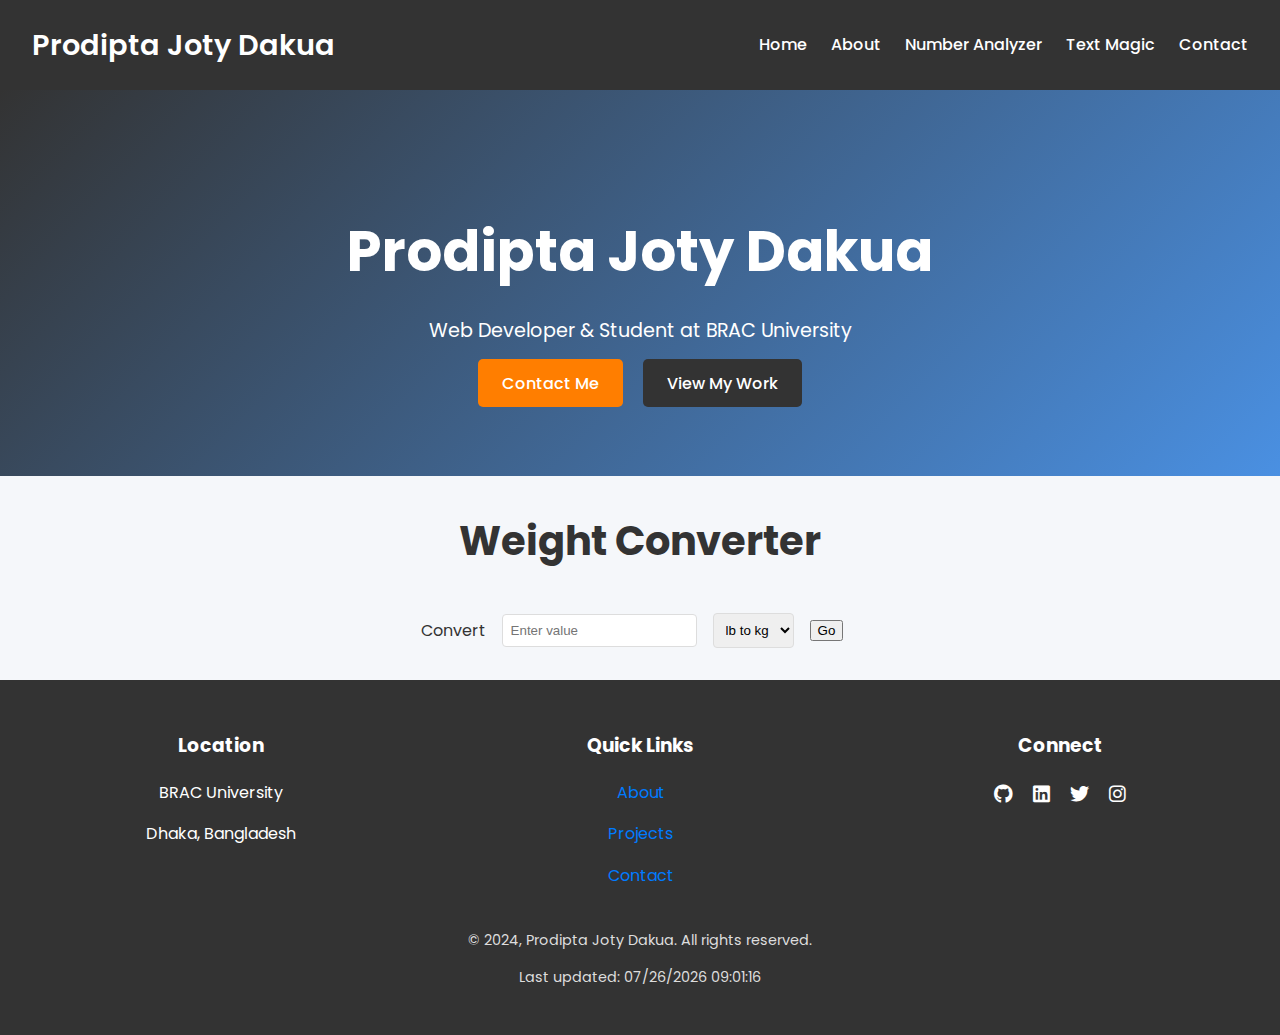
==== heroconverter.html @ 032b9b22 "New Features like hero converter, number analyzer, text magic" ====
<!DOCTYPE html>
<html lang="en">
<head>
    <meta charset="UTF-8">
    <meta name="viewport" content="width=device-width, initial-scale=1.0">
    <title>Prodipta Joty Dakua - Personal Webpage</title>
    <link rel="stylesheet" href="styles.css">
    <script src="script.js"></script>
    <link href="https://fonts.googleapis.com/css2?family=Poppins:wght@300;400;500;600;700&display=swap" rel="stylesheet">
    <!-- Add Font Awesome for icons -->
    <link rel="stylesheet" href="https://cdnjs.cloudflare.com/ajax/libs/font-awesome/6.0.0/css/all.min.css">
</head>
<body>
    <nav class="navbar">
        <div class="nav-container">
            <a href="#" class="nav-logo">Prodipta Joty Dakua</a>
            <ul class="nav-links">
                <li><a href="index.html" class="btn btn-secondary" id="viewHomeBtn">Home</a></li>
                <li><a href="#about">About</a></li>
                <li><a href="number_analyez.html" class="btn btn-secondary" id="viewProjectBtn">Number Analyzer</a></li>
                <li><a href="textmagic.html" class="btn btn-secondary" id="viewProjectBtn">Text Magic</a></li>
                <li><a href="#contact">Contact</a></li>
            </ul>
        </div>
    </nav>


    <header>
        <div class="header-content">
            <h1 class="header-title">Prodipta Joty Dakua</h1>
            <p class="header-subtitle">Web Developer & Student at BRAC University</p>
            <div class="header-buttons">
                <a href="#contact" class="btn btn-primary">Contact Me</a>
                <a href="project.html" class="btn btn-secondary" id="viewProjectBtn">View My Work</a>
            </div>
        </div>
    </header>

<!-- Weight Converter -->
<div class="section">
    <div class="section-header">
        <h2>Weight Converter</h2>
    </div>
    <div class="converter-container">
        <label>Convert</label>
        <input type="text" id="weight-input" placeholder="Enter value">
        <select id="unit-select">
            <option value="lb-to-kg">lb to kg</option>
            <option value="kg-to-lb">kg to lb</option>
        </select>
        <button id="convert-btn">Go</button>
        <span id="convert-result"></span>
    </div>
</div>


<footer class="footer">
    <div class="footer-content">
        <div class="footer-section">
            <h3>Location</h3>
            <p>BRAC University</p>
            <p>Dhaka, Bangladesh</p>
        </div>
        <div class="footer-section">
            <h3>Quick Links</h3>
            <p><a href="#about">About</a></p>
            <p><a href="#projects">Projects</a></p>
            <p><a href="#contact">Contact</a></p>
        </div>
        <div class="footer-section">
            <h3>Connect</h3>
            <div class="footer-social">
                <a href="https://github.com/ProdiptoPantho" class="social-icon"><i class="fab fa-github"></i></a>
                <a href="https://www.linkedin.com/in/prodipto-pantho-49146221b/" class="social-icon"><i class="fab fa-linkedin"></i></a>
                <a href="https://x.com/prodipto_pantho" class="social-icon"><i class="fab fa-twitter"></i></a>
                <a href="https://www.instagram.com/prodiptopantho/" class="social-icon"><i class="fab fa-instagram"></i></a>
            </div>
        </div>
    </div>
    <div class="footer-bottom">
        <p>&copy; 2024, Prodipta Joty Dakua. All rights reserved.</p>
        <p>Last updated: <span id="last-modified"></span></p>
    </div>
</footer>

<script src="script.js"></script>
</body>
</html>
---- styles.css ----
/* General Styles */
*,
*::before,
*::after {
    box-sizing: border-box;
}

body {
    font-family: 'Poppins', sans-serif;
    background-color: #f5f7fa;
    color: #333;
    line-height: 1.6;
    margin: 0;
    padding: 0;
    transition: opacity 0.5s ease-out, visibility 0s 0.5s;
}

body.fade-out {
    opacity: 0; /* Fades to transparent */
    visibility: hidden;
}

a {
    color: #007bff;
    text-decoration: none;
    transition: color 0.3s;
}

a:hover {
    color: #ff7e00;
}

/* Navbar */
.navbar {
    background-color: #333;
    padding: 1rem 2rem;
    display: flex;
    justify-content: space-between;
    align-items: center;
    position: sticky;
    top: 0;
    z-index: 1000;
    width: 100%;
}

.nav-container {
    display: flex;
    justify-content: space-between;
    align-items: center;
    width: 100%;
}

.nav-logo {
    font-size: 1.8rem;
    font-weight: 600;
    color: #fff;
}

.nav-links {
    list-style: none;
    display: flex;
    gap: 1.5rem;
}

.nav-links li a {
    color: #fff;
    font-weight: 500;
    transition: color 0.3s ease;
}

.nav-links li a:hover {
    color: #ff7e00;
}

/* Header */
header {
    background: linear-gradient(135deg, #333, #4a90e2);
    color: #fff;
    text-align: center;
    padding: 5rem 2rem;
    display: flex;
    flex-direction: column;
    align-items: center;
    justify-content: center;
}

.header-title {
    font-size: 3.5rem;
    margin-bottom: 0.5rem;
}

.header-subtitle {
    font-size: 1.2rem;
    margin-bottom: 1.5rem;
}

.header-buttons .btn {
    margin: 0.5rem;
    padding: 0.8rem 1.5rem;
    font-weight: 500;
    border-radius: 5px;
    transition: background-color 0.3s;
}

.btn-primary {
    background-color: #ff7e00;
    color: #fff;
}

.btn-secondary {
    background-color: #333;
    color: #fff;
}

.btn:hover {
    opacity: 0.9;
}

/* Section Container */
.container {
    padding: 3rem 1rem;
    max-width: 1200px;
    margin: 0 auto;
}

/* Section Headers */
.section-header h2 {
    font-size: 2.5rem;
    color: #333;
    text-align: center;
    margin-bottom: 0.5rem;
}

.section-subtitle {
    color: #666;
    text-align: center;
    margin-bottom: 2rem;
    font-size: 1rem;
}

/* About Section */
.about-section {
    display: flex;
    flex-direction: column;
    align-items: center;
    gap: 2rem;
}

.about-content {
    display: flex;
    flex-wrap: wrap;
    align-items: center;
    gap: 2rem;
    justify-content: center;
}

.about-text {
    max-width: 600px;
}

.about-image {
    max-width: 300px; 
    width: 100%;
    height: auto;
}

.about-image img {
    width: 100%;
    height: auto;
    max-width: 100%;
    object-fit: contain; 
    border-radius: 50%;
    border: 4px solid #007bff;
    max-height: 300px; 
}

/* Skills, Projects, and Hobbies Sections */
.skills-grid, .projects-grid, .hobbies-grid {
    display: grid;
    gap: 1.5rem;
    grid-template-columns: repeat(auto-fit, minmax(200px, 1fr));
}

.skill-card, .project-card, .hobby-card {
    background-color: #fff;
    padding: 1.5rem;
    border: 1px solid #ddd;
    border-radius: 8px;
    text-align: center;
    transition: box-shadow 0.3s ease;
}

.skill-card:hover, .project-card:hover, .hobby-card:hover {
    box-shadow: 0 4px 12px rgba(0, 0, 0, 0.1);
}

.skill-tags span, .project-tags span {
    display: inline-block;
    background-color: #e3f2fd;
    color: #007bff;
    padding: 0.3rem 0.6rem;
    border-radius: 3px;
    margin: 0.3rem;
    font-size: 0.9rem;
}

/* Contact Section */
.contact-section {
    display: flex;
    flex-direction: column;
    align-items: center;
    gap: 2rem;
    text-align: center;
}

.contact-content {
    display: flex;
    flex-wrap: wrap;
    gap: 2rem;
    justify-content: center;
}

.contact-info, .contact-social {
    flex: 1 1 200px;
    padding: 1rem;
}

.contact-item {
    margin-bottom: 1.5rem;
}

.social-icon {
    font-size: 1.8rem;
    color: #007bff;
    margin: 0.5rem;
}

/* Footer */
.footer {
    background-color: #333;
    color: #fff;
    padding: 2rem 1rem;
}

.footer-content {
    display: flex;
    flex-wrap: wrap;
    justify-content: space-around;
    text-align: center;
    gap: 2rem;
}

.footer-social a {
    color: #fff;
    font-size: 1.2rem;
    margin: 0.5rem;
}

.footer-bottom {
    text-align: center;
    font-size: 0.9rem;
    color: #ddd;
    margin-top: 1.5rem;
}


@media (max-width: 768px) {
    /* Navbar */
    .nav-links {
        flex-direction: column;
        gap: 1rem;
        text-align: center;
    }

    .navbar {
        padding: 1rem;
    }

    /* Header */
    .header-title {
        font-size: 2.5rem;
    }

    .header-subtitle {
        font-size: 1rem;
    }

    /* About Section */
    .about-section {
        gap: 1rem;
        text-align: center;
    }

    .about-content {
        flex-direction: column;
        gap: 1.5rem;
    }

    /* Skills, Projects, and Hobbies Sections */
    .skills-grid, .projects-grid, .hobbies-grid {
        grid-template-columns: 1fr 1fr;
    }

    .skill-card, .project-card, .hobby-card {
        padding: 1rem;
    }

    /* Contact Section */
    .contact-content {
        flex-direction: column;
    }

    .contact-info, .contact-social {
        flex: 1 1 100%;
        padding: 1rem;
    }
}


@media (max-width: 480px) {
    /* Navbar */
    .nav-logo {
        font-size: 1.5rem;
    }

    .nav-links li a {
        font-size: 1rem;
    }

    /* Header */
    .header-title {
        font-size: 2rem;
    }

    .header-subtitle {
        font-size: 0.9rem;
    }

    /* About Section */
    .about-text {
        font-size: 1rem;
    }

    /* Skills, Projects, and Hobbies Sections */
    .skills-grid, .projects-grid, .hobbies-grid {
        grid-template-columns: 1fr;
    }

    .skill-card, .project-card, .hobby-card {
        padding: 1rem;
    }

    /* Contact Section */
    .social-icon {
        font-size: 1.5rem;
    }

    /* Footer */
    .footer-content {
        text-align: center;
    }
}

/* Quote Box Styles */
.quote-container {
    display: flex;
    flex-direction: column;
    align-items: center;
    gap: 1rem;
    padding: 2rem;
}

.quote-box {
    max-width: 600px;
    padding: 2rem;
    border: 2px solid #2d8baf;
    border-radius: 8px;
    background-color: #e8f4f8;
    color: #1a5f7a;
    text-align: center;
    font-size: 1.2rem;
    margin: 0 auto;
}

.color-buttons {
    display: flex;
    gap: 0.5rem;
}

.color-btn {
    width: 2rem;
    height: 2rem;
    border-radius: 50%;
    border: none;
    cursor: pointer;
    transition: transform 0.2s;
}

.color-btn:hover {
    transform: scale(1.1);
}

.color-btn:nth-child(1) { background-color: #2d8baf; }
.color-btn:nth-child(2) { background-color: #af832d; }
.color-btn:nth-child(3) { background-color: #5f2daf; }
.color-btn:nth-child(4) { background-color: #af2d2d; }

/* Weight Converter Styles */
.converter-container {
    display: flex;
    align-items: center;
    gap: 1rem;
    padding: 2rem;
    justify-content: center;
}

.converter-container input,
.converter-container select {
    padding: 0.5rem;
    border: 1px solid #ddd;
    border-radius: 4px;
}

/* Number Analyzer Styles */
.analyzer-container {
    padding: 2rem;
    max-width: 800px;
    margin: 0 auto;
}

.input-group {
    display: flex;
    flex-direction: column;
    gap: 1rem;
    margin-bottom: 2rem;
}

.input-group input {
    padding: 0.5rem;
    border: 1px solid #ddd;
    border-radius: 4px;
    width: 100%;
}

.results {
    background-color: #f8f9fa;
    padding: 1rem;
    border-radius: 4px;
}

/* Text Magic Styles */
.magic-container {
    padding: 2rem;
    max-width: 800px;
    margin: 0 auto;
}

#magic-text {
    width: 100%;
    padding: 1rem;
    border: 1px solid #ddd;
    border-radius: 4px;
    margin-bottom: 1rem;
    font-family: monospace;
}

.button-group {
    display: flex;
    flex-wrap: wrap;
    gap: 0.5rem;
}

.button-group button {
    padding: 0.5rem 1rem;
    border: none;
    border-radius: 4px;
    background-color: #f0f0f0;
    cursor: pointer;
    transition: background-color 0.2s;
}

.button-group button:hover {
    background-color: #e0e0e0;
}

/* Responsive Adjustments */
@media (max-width: 768px) {
    .converter-container {
        flex-direction: column;
        align-items: stretch;
    }
    
    .button-group {
        justify-content: center;
    }
}
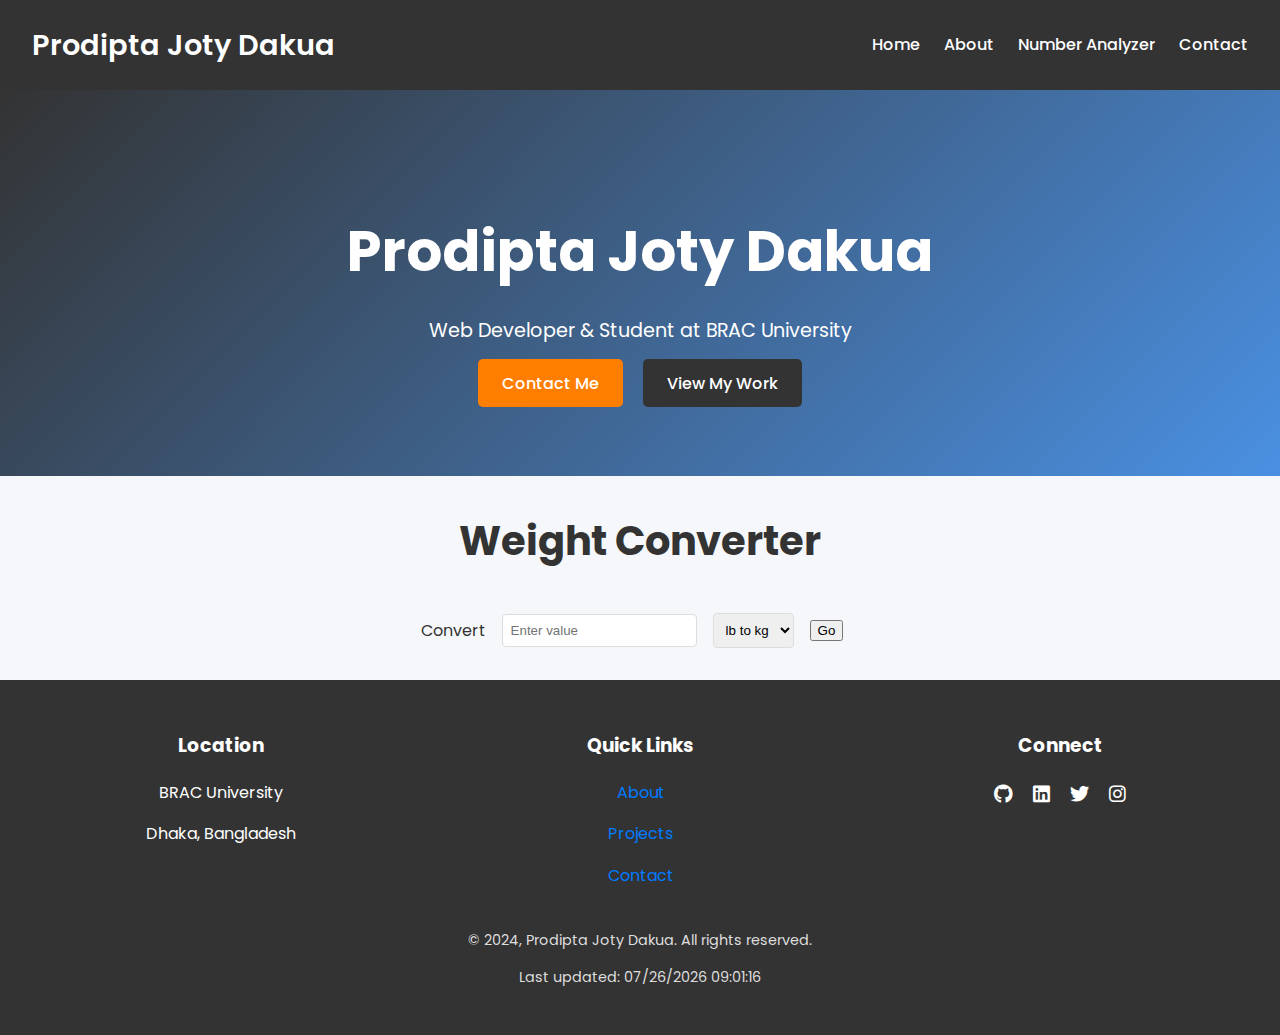
==== commit c7aa5495: "text magic omitted" ====
--- a/heroconverter.html
+++ b/heroconverter.html
@@ -18,7 +18,6 @@
                 <li><a href="index.html" class="btn btn-secondary" id="viewHomeBtn">Home</a></li>
                 <li><a href="#about">About</a></li>
                 <li><a href="number_analyez.html" class="btn btn-secondary" id="viewProjectBtn">Number Analyzer</a></li>
-                <li><a href="textmagic.html" class="btn btn-secondary" id="viewProjectBtn">Text Magic</a></li>
                 <li><a href="#contact">Contact</a></li>
             </ul>
         </div>
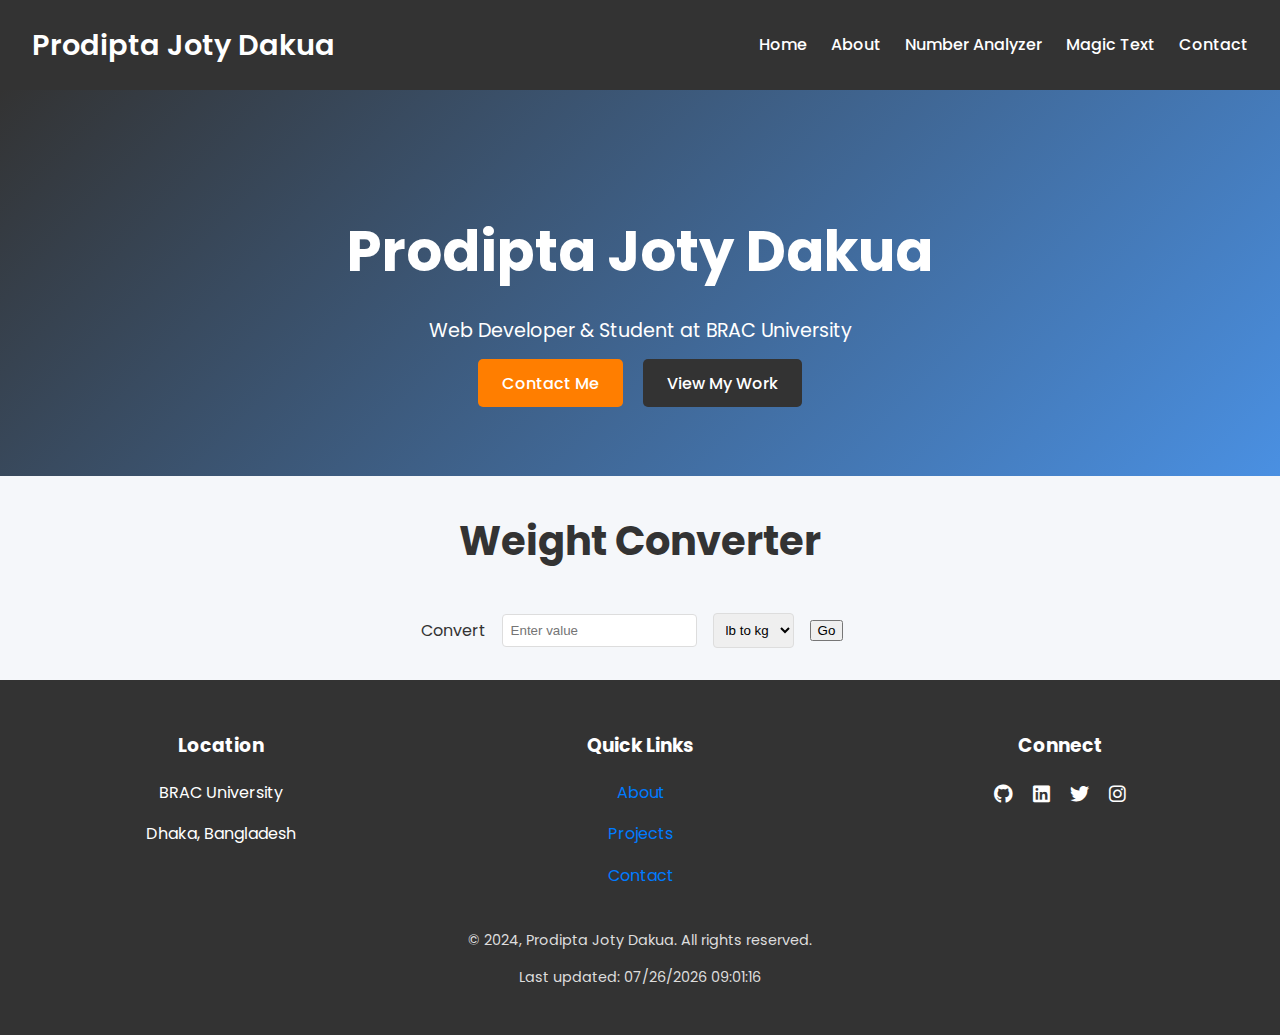
==== commit 97f61e17: "Few fixes. Some magic text work done, not wokring fully" ====
--- a/heroconverter.html
+++ b/heroconverter.html
@@ -4,6 +4,7 @@
     <meta charset="UTF-8">
     <meta name="viewport" content="width=device-width, initial-scale=1.0">
     <title>Prodipta Joty Dakua - Personal Webpage</title>
+    <link rel="icon" type="image/x-icon" href="/images/71560.ico">
     <link rel="stylesheet" href="styles.css">
     <script src="script.js"></script>
     <link href="https://fonts.googleapis.com/css2?family=Poppins:wght@300;400;500;600;700&display=swap" rel="stylesheet">
@@ -18,6 +19,7 @@
                 <li><a href="index.html" class="btn btn-secondary" id="viewHomeBtn">Home</a></li>
                 <li><a href="#about">About</a></li>
                 <li><a href="number_analyez.html" class="btn btn-secondary" id="viewProjectBtn">Number Analyzer</a></li>
+                <li><a href="textmagic.html" class="btn btn-secondary" id="viewProjectBtn">Magic Text</a></li>
                 <li><a href="#contact">Contact</a></li>
             </ul>
         </div>
--- a/styles.css
+++ b/styles.css
@@ -1,3 +1,5 @@
+
+@import url('https://fonts.googleapis.com/css2?family=Roboto:wght@400;700&family=Montserrat:wght@400;700&family=Open+Sans:wght@400;700&display=swap');
 /* General Styles */
 *,
 *::before,
@@ -361,16 +363,15 @@
     }
 }
 
-/* Quote Box Styles */
 .quote-container {
     display: flex;
     flex-direction: column;
     align-items: center;
     gap: 1rem;
     padding: 2rem;
-}
-
-.quote-box {
+  }
+  
+  .quote-box {
     max-width: 600px;
     padding: 2rem;
     border: 2px solid #2d8baf;
@@ -379,31 +380,45 @@
     color: #1a5f7a;
     text-align: center;
     font-size: 1.2rem;
+    font-family: 'Poppins', sans-serif;
     margin: 0 auto;
-}
-
-.color-buttons {
+    transition: color 0.3s, background-color 0.3s, border-color 0.3s;
+  }
+  
+  .color-buttons {
     display: flex;
     gap: 0.5rem;
-}
-
-.color-btn {
+  }
+  
+  .color-btn {
     width: 2rem;
     height: 2rem;
     border-radius: 50%;
     border: none;
     cursor: pointer;
     transition: transform 0.2s;
-}
-
-.color-btn:hover {
+  }
+  
+  .color-btn:hover {
     transform: scale(1.1);
-}
-
-.color-btn:nth-child(1) { background-color: #2d8baf; }
-.color-btn:nth-child(2) { background-color: #af832d; }
-.color-btn:nth-child(3) { background-color: #5f2daf; }
-.color-btn:nth-child(4) { background-color: #af2d2d; }
+  }
+  
+  .color-btn:nth-child(1) { 
+    background-color: #2d8baf;
+    --font-family: 'Poppins', sans-serif;
+  }
+  .color-btn:nth-child(2) { 
+    background-color: #af832d;
+    --font-family: 'Roboto', sans-serif; 
+  }
+  .color-btn:nth-child(3) { 
+    background-color: #5f2daf;
+    --font-family: 'Montserrat', sans-serif;
+  }
+  .color-btn:nth-child(4) { 
+    background-color: #af2d2d;
+    --font-family: 'Open Sans', sans-serif;
+  }
 
 /* Weight Converter Styles */
 .converter-container {
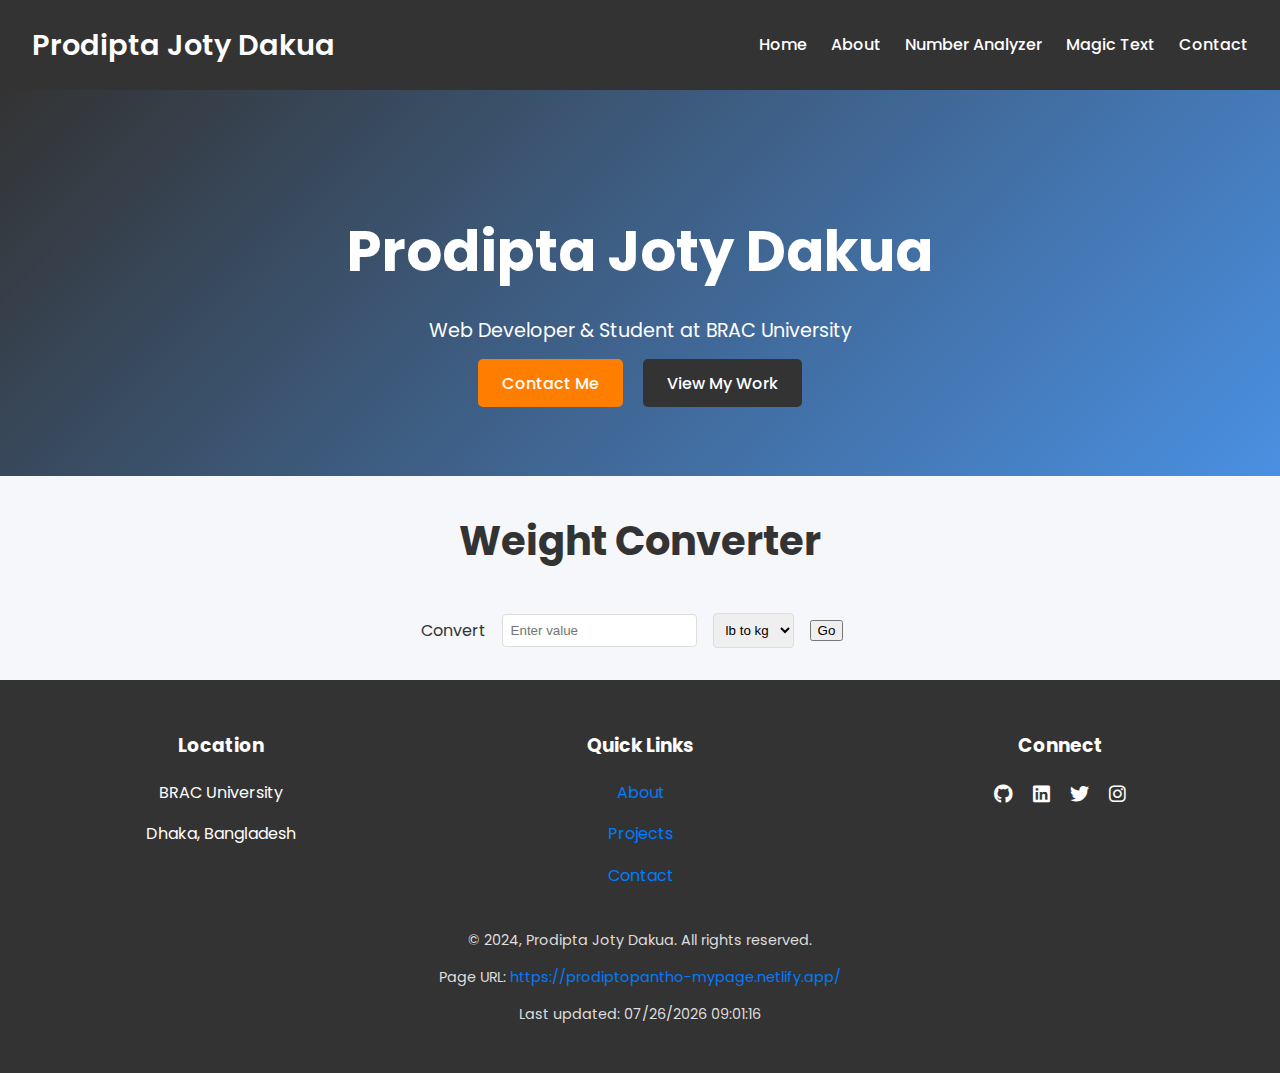
==== commit 9a584ca9: "Done some things" ====
--- a/heroconverter.html
+++ b/heroconverter.html
@@ -80,6 +80,7 @@
     </div>
     <div class="footer-bottom">
         <p>&copy; 2024, Prodipta Joty Dakua. All rights reserved.</p>
+        <p>Page URL: <a href="https://prodiptopantho-mypage.netlify.app/" target="_blank">https://prodiptopantho-mypage.netlify.app/</a></p>
         <p>Last updated: <span id="last-modified"></span></p>
     </div>
 </footer>
